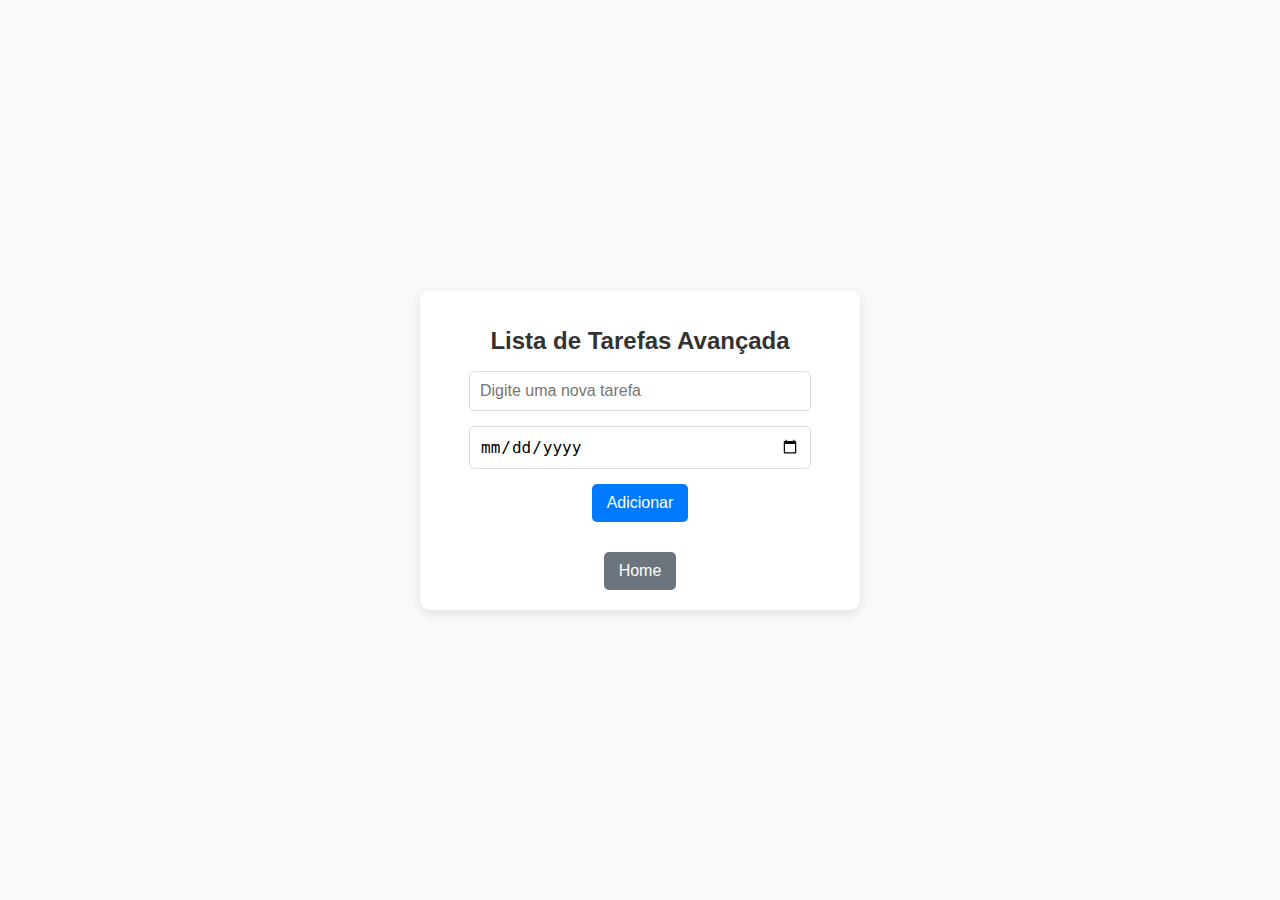
==== lista-tarefas/index.html @ a1307748 "add project" ====
<!DOCTYPE html>
<html lang="pt-BR">

<head>
    <meta charset="UTF-8">
    <meta name="viewport" content="width=device-width, initial-scale=1.0">
    <title>Lista de Tarefas Avançada</title>
    <link rel="stylesheet" href="style.css">
</head>

<body>
    <div class="container">
        <h1>Lista de Tarefas Avançada</h1>
        <input type="text" id="nova-tarefa" placeholder="Digite uma nova tarefa">
        <input type="date" id="data-tarefa" placeholder="Data para realizar">
        <button id="adicionar">Adicionar</button>
        <ul id="lista"></ul>
        <a href="../../index.html" class="home-button">Home</a>
    </div>

</body>

</html>
---- lista-tarefas/style.css ----
body {
    margin: 0;
    height: 100vh;
    display: flex;
    justify-content: center;
    align-items: center;
    background-color: #f8f9fa;
    font-family: Arial, sans-serif;
}

.container {
    width: 400px;
    text-align: center;
    background: #ffffff;
    padding: 20px;
    border-radius: 10px;
    box-shadow: 0 4px 10px rgba(0, 0, 0, 0.1);
}

h1 {
    font-size: 24px;
    color: #333;
}

input {
    width: 80%;
    padding: 10px;
    margin-bottom: 15px;
    border: 1px solid #ddd;
    border-radius: 5px;
    font-size: 16px;
}

button {
    padding: 10px 15px;
    font-size: 16px;
    background-color: #007bff;
    color: white;
    border: none;
    border-radius: 5px;
    cursor: pointer;
}

button:hover {
    background-color: #0056b3;
}

ul {
    list-style: none;
    padding: 0;
    margin: 10px 0 0 0;
}

li {
    padding: 10px;
    margin-bottom: 5px;
    background-color: #f1f1f1;
    border-radius: 5px;
    display: flex;
    flex-direction: column;
    align-items: flex-start;
    font-size: 16px;
    gap: 5px;
}

li .tarefa-texto {
    font-weight: bold;
}

li .tarefa-data {
    font-size: 12px;
    color: #555;
}

li button {
    background-color: #28a745;
    border: none;
    padding: 5px 10px;
    color: white;
    border-radius: 3px;
    cursor: pointer;
}

li button.editar {
    background-color: #ffc107;
}

li button.excluir {
    background-color: #dc3545;
}

li button:hover {
    opacity: 0.8;
}

.home-button {
    display: inline-block;
    margin-top: 20px;
    padding: 10px 15px;
    text-decoration: none;
    color: white;
    background-color: #6c757d;
    border-radius: 5px;
}

.home-button:hover {
    background-color: #5a6268;
}
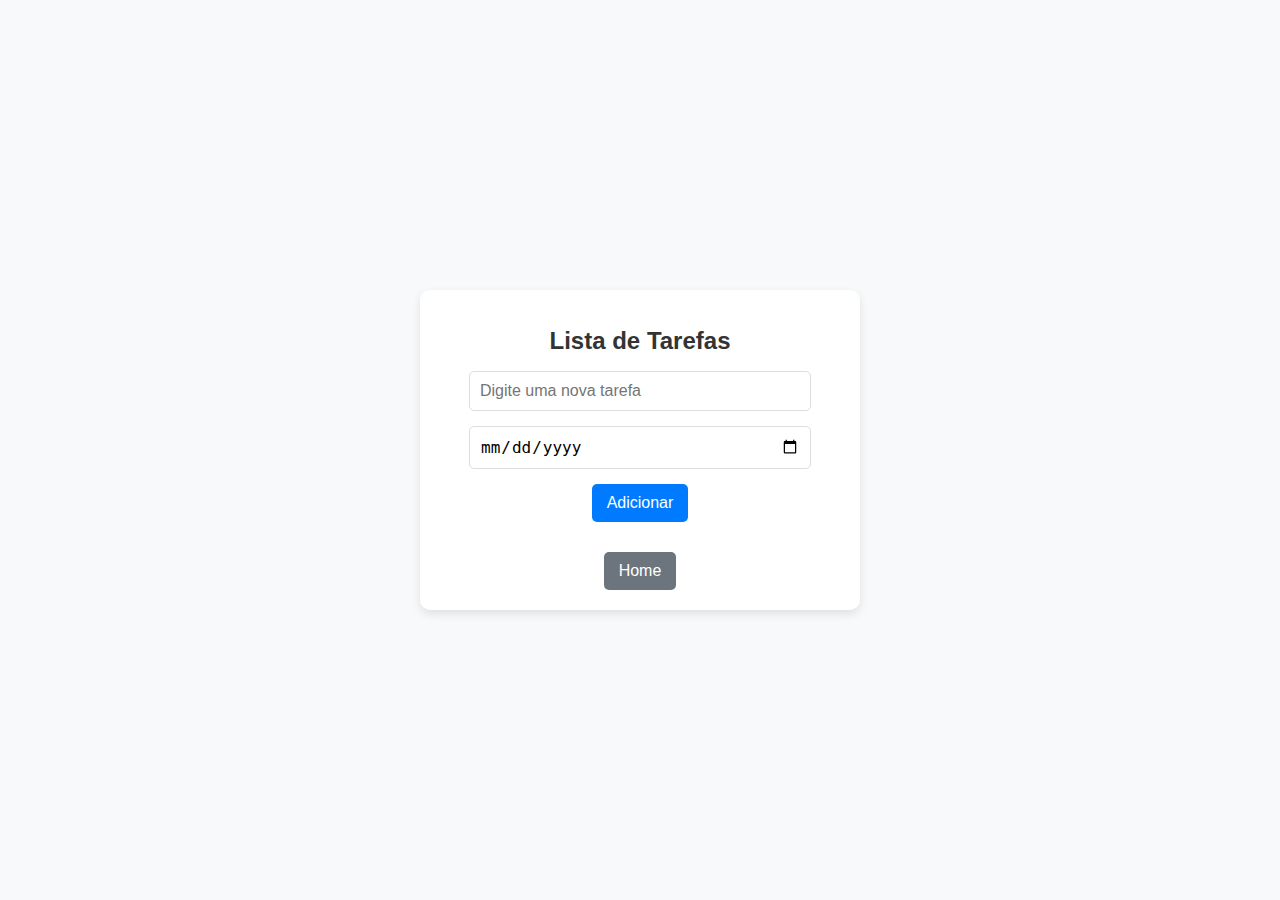
==== commit 12092355: "update" ====
--- a/lista-tarefas/index.html
+++ b/lista-tarefas/index.html
@@ -4,20 +4,20 @@
 <head>
     <meta charset="UTF-8">
     <meta name="viewport" content="width=device-width, initial-scale=1.0">
-    <title>Lista de Tarefas Avançada</title>
+    <title>Lista de Tarefas</title>
     <link rel="stylesheet" href="style.css">
 </head>
 
 <body>
     <div class="container">
-        <h1>Lista de Tarefas Avançada</h1>
+        <h1>Lista de Tarefas</h1>
         <input type="text" id="nova-tarefa" placeholder="Digite uma nova tarefa">
         <input type="date" id="data-tarefa" placeholder="Data para realizar">
         <button id="adicionar">Adicionar</button>
         <ul id="lista"></ul>
         <a href="../../index.html" class="home-button">Home</a>
     </div>
-
+    <script src="script.js"></script>
 </body>
 
-</html>+</html>
--- a/lista-tarefas/style.css
+++ b/lista-tarefas/style.css
@@ -105,4 +105,9 @@
 
 .home-button:hover {
     background-color: #5a6268;
+}
+
+.concluida .tarefa-texto {
+    text-decoration: line-through;
+    color: #6c757d;
 }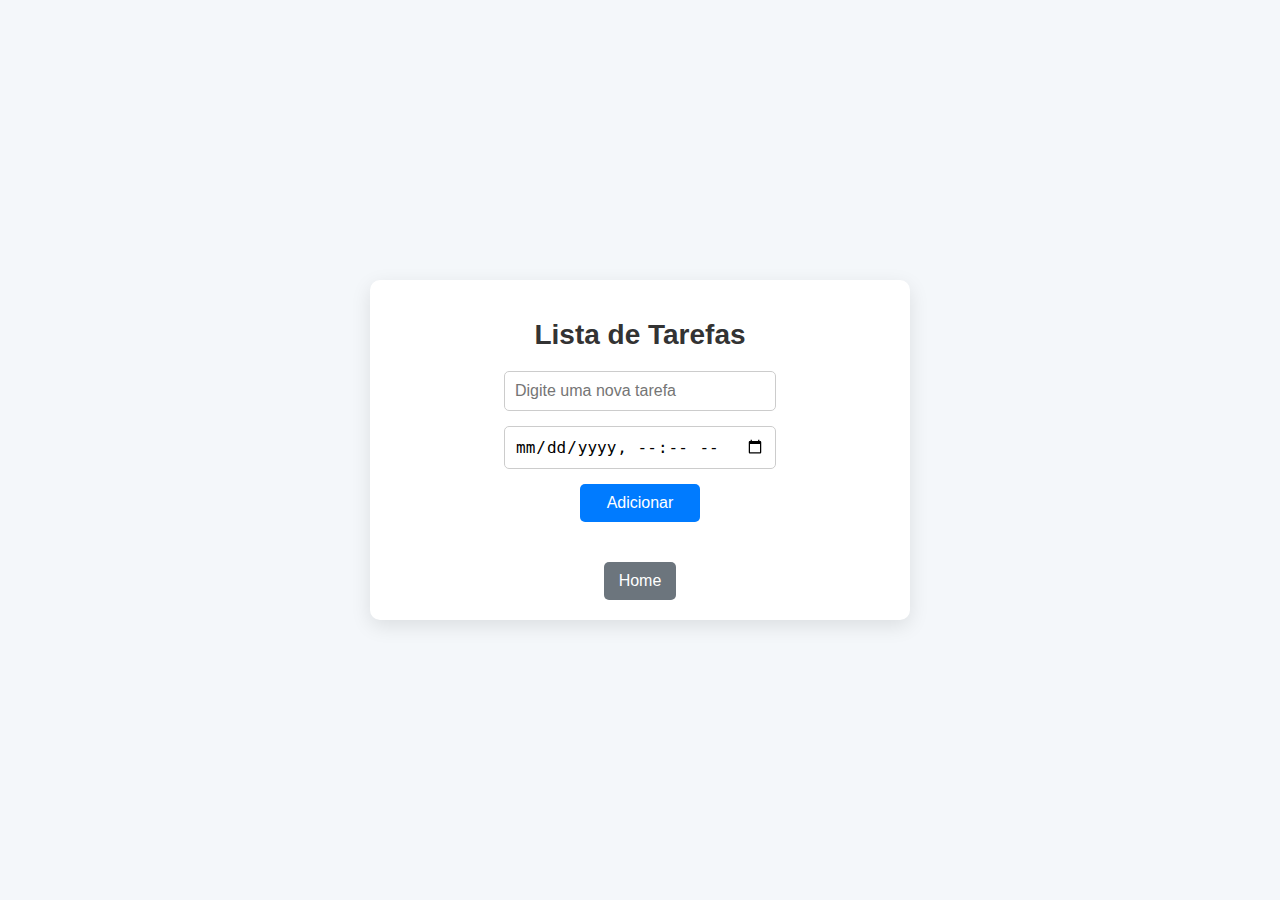
==== commit 721786ec: "update css and adjust simulador-caixa" ====
--- a/lista-tarefas/index.html
+++ b/lista-tarefas/index.html
@@ -11,10 +11,14 @@
 <body>
     <div class="container">
         <h1>Lista de Tarefas</h1>
-        <input type="text" id="nova-tarefa" placeholder="Digite uma nova tarefa">
-        <input type="date" id="data-tarefa" placeholder="Data para realizar">
-        <button id="adicionar">Adicionar</button>
-        <ul id="lista"></ul>
+        <div class="form-container">
+            <input type="text" id="nova-tarefa" placeholder="Digite uma nova tarefa">
+            <input type="datetime-local" id="data-tarefa">
+            <button id="adicionar">Adicionar</button>
+        </div>
+        <div class="lista-container">
+            <ul id="lista"></ul>
+        </div>
         <a href="../../index.html" class="home-button">Home</a>
     </div>
     <script src="script.js"></script>
--- a/lista-tarefas/style.css
+++ b/lista-tarefas/style.css
@@ -4,31 +4,42 @@
     display: flex;
     justify-content: center;
     align-items: center;
-    background-color: #f8f9fa;
-    font-family: Arial, sans-serif;
+    background-color: #f4f7fa;
+    font-family: 'Segoe UI', Tahoma, Geneva, Verdana, sans-serif;
 }
 
 .container {
-    width: 400px;
+    width: 500px;
     text-align: center;
     background: #ffffff;
     padding: 20px;
     border-radius: 10px;
-    box-shadow: 0 4px 10px rgba(0, 0, 0, 0.1);
+    box-shadow: 0 6px 20px rgba(0, 0, 0, 0.1);
+    overflow: hidden;
 }
 
 h1 {
-    font-size: 24px;
+    font-size: 28px;
     color: #333;
+    margin-bottom: 20px;
+}
+
+.form-container {
+    display: flex;
+    flex-direction: column;
+    gap: 15px;
+    justify-content: center;
+    align-items: center;
+    margin-bottom: 20px;
 }
 
 input {
-    width: 80%;
     padding: 10px;
-    margin-bottom: 15px;
-    border: 1px solid #ddd;
+    font-size: 16px;
+    border: 1px solid #ccc;
     border-radius: 5px;
-    font-size: 16px;
+    width: 250px;
+    max-width: 100%;
 }
 
 button {
@@ -39,37 +50,51 @@
     border: none;
     border-radius: 5px;
     cursor: pointer;
+    min-width: 120px;
 }
 
 button:hover {
     background-color: #0056b3;
 }
 
+.lista-container {
+    display: flex;
+    flex-direction: column;
+    gap: 10px;
+    overflow-y: auto;
+    max-height: 400px;
+    margin-top: 20px;
+}
+
 ul {
     list-style: none;
     padding: 0;
-    margin: 10px 0 0 0;
+    margin: 0;
 }
 
 li {
-    padding: 10px;
-    margin-bottom: 5px;
-    background-color: #f1f1f1;
-    border-radius: 5px;
+    padding: 15px;
+    background-color: #f8f9fa;
+    border-left: 5px solid #007bff;
+    border-radius: 8px;
     display: flex;
-    flex-direction: column;
-    align-items: flex-start;
-    font-size: 16px;
-    gap: 5px;
+    flex-direction: row;
+    align-items: center;
+    justify-content: space-between;
+    box-shadow: 0 2px 8px rgba(0, 0, 0, 0.1);
+    position: relative;
 }
 
 li .tarefa-texto {
     font-weight: bold;
+    font-size: 16px;		
+    color: #333;
 }
 
 li .tarefa-data {
-    font-size: 12px;
-    color: #555;
+    font-size: 14px;
+    color: #666;
+    margin-left: 10px;
 }
 
 li button {
@@ -79,6 +104,8 @@
     color: white;
     border-radius: 3px;
     cursor: pointer;
+    font-size: 14px;		
+    transition: background-color 0.3s ease;
 }
 
 li button.editar {
